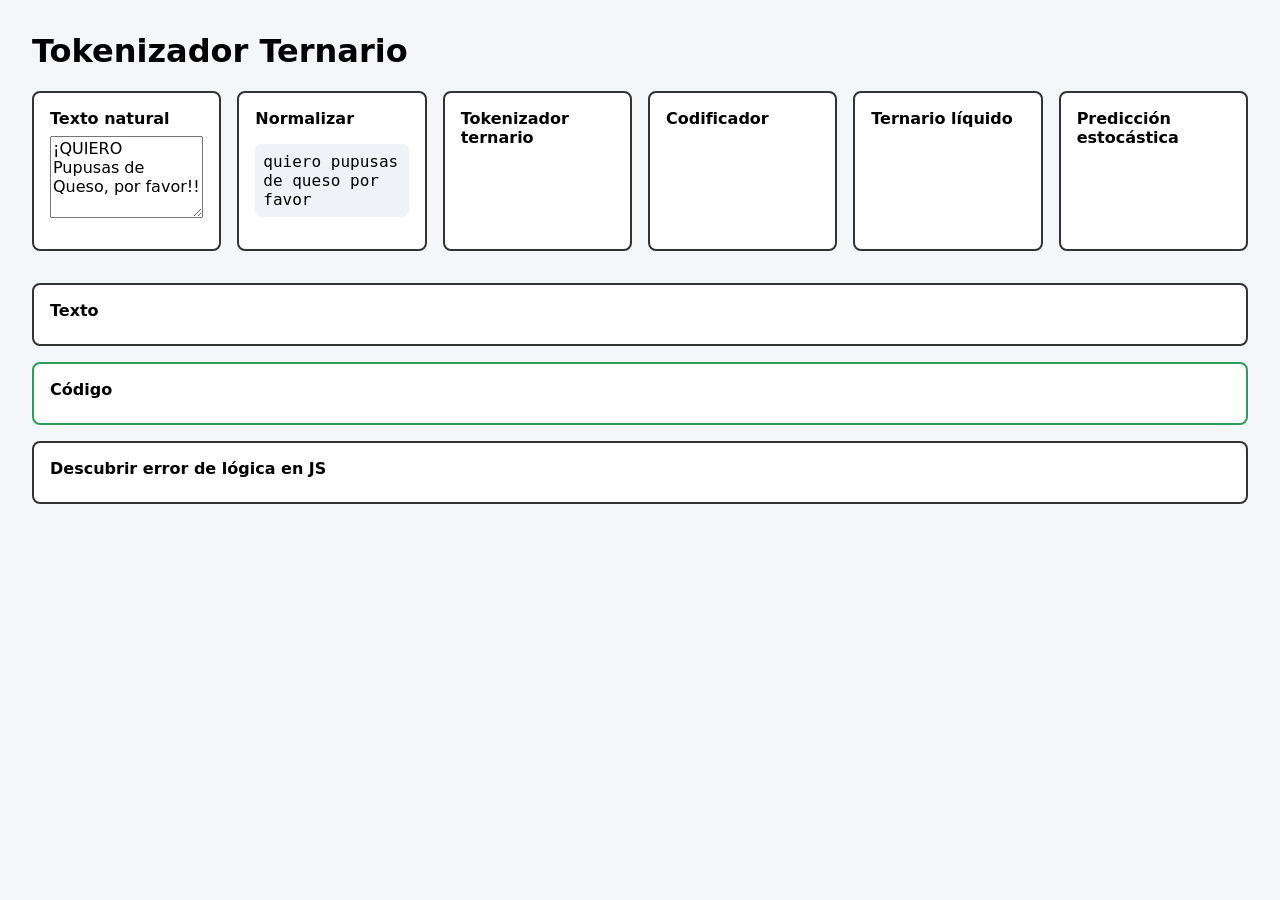
==== index.html @ 755c5a3f "✨ Add text normalization station" ====
<!DOCTYPE html>
<html lang="es">
<head>
  <meta charset="UTF-8">
  <meta name="viewport" content="width=device-width, initial-scale=1.0">
  <title>Tokenizador Ternario</title>
  <link rel="stylesheet" href="css/estilos.css">
</head>
<body>
  <h1>Tokenizador Ternario</h1>

  <!-- Línea de producción: cada div es una estación del tablero -->
  <main class="pipeline">
    <div class="estacion uno"    id="texto-natural">
      <h2>Texto natural</h2>
      <textarea id="entrada" rows="4" placeholder="Escribe una frase...">¡QUIERO   Pupusas de Queso, por favor!!</textarea>
    </div>
    <div class="estacion dos"    id="normalizar">
      <h2>Normalizar</h2>
      <p class="resultado"></p>
    </div>
    <div class="estacion tres"   id="tokenizador"><h2>Tokenizador ternario</h2></div>
    <div class="estacion cuatro" id="codificador"><h2>Codificador</h2></div>
    <div class="estacion cinco"  id="ternario-liquido"><h2>Ternario líquido</h2></div>
    <div class="estacion seis"   id="prediccion"><h2>Predicción estocástica</h2></div>
  </main>

  <!-- Panel de salida: texto y código -->
  <section class="salida">
    <div id="salida-texto"><h2>Texto</h2></div>
    <div id="salida-codigo"><h2>Código</h2></div>
    <div id="errores-js"><h2>Descubrir error de lógica en JS</h2></div>
  </section>

  <script type="module" src="js/main.js"></script>
</body>
</html>
---- css/estilos.css ----
/* Estilos básicos. Los iremos mejorando clase por clase. */
body { font-family: system-ui, sans-serif; margin: 2rem; background: #f5f6fa; }
.pipeline { display: flex; gap: 1rem; flex-wrap: wrap; }
.estacion { flex: 1 1 150px; min-height: 120px; padding: 1rem; background: #fff; border: 2px solid #333; border-radius: 8px; }
.estacion h2, .salida h2 { font-size: 1rem; margin: 0 0 .5rem; }
.salida { display: grid; gap: 1rem; margin-top: 2rem; }
.salida > div { padding: 1rem; background: #fff; border: 2px solid #333; border-radius: 8px; }
#salida-codigo { border-color: #2e9d5b; }
textarea { width: 100%; box-sizing: border-box; font: inherit; resize: vertical; }
.resultado { font-family: ui-monospace, monospace; background: #f0f2f7; padding: .5rem; border-radius: 6px; min-height: 1.5rem; word-break: break-word; }
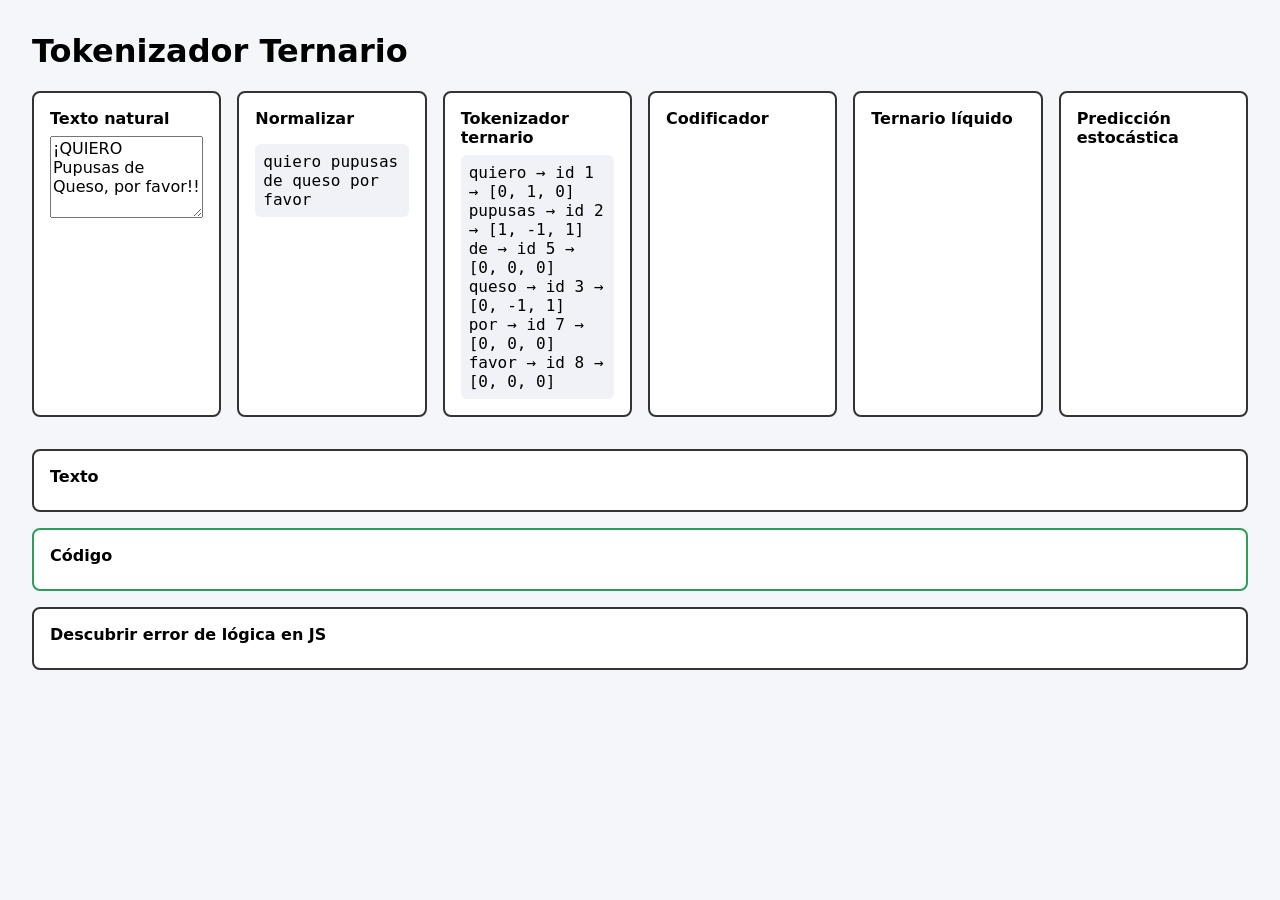
==== commit 8a5226d3: "✨ Agregar tokenizador ternario y unir palabras con y sin diéresis" ====
--- a/index.html
+++ b/index.html
@@ -19,7 +19,10 @@
       <h2>Normalizar</h2>
       <p class="resultado"></p>
     </div>
-    <div class="estacion tres"   id="tokenizador"><h2>Tokenizador ternario</h2></div>
+    <div class="estacion tres"   id="tokenizador">
+      <h2>Tokenizador ternario</h2>
+      <ul class="resultado"></ul>
+    </div>
     <div class="estacion cuatro" id="codificador"><h2>Codificador</h2></div>
     <div class="estacion cinco"  id="ternario-liquido"><h2>Ternario líquido</h2></div>
     <div class="estacion seis"   id="prediccion"><h2>Predicción estocástica</h2></div>
--- a/css/estilos.css
+++ b/css/estilos.css
@@ -8,3 +8,5 @@
 #salida-codigo { border-color: #2e9d5b; }
 textarea { width: 100%; box-sizing: border-box; font: inherit; resize: vertical; }
 .resultado { font-family: ui-monospace, monospace; background: #f0f2f7; padding: .5rem; border-radius: 6px; min-height: 1.5rem; word-break: break-word; }
+
+#tokenizador .resultado { list-style: none; margin: 0; }
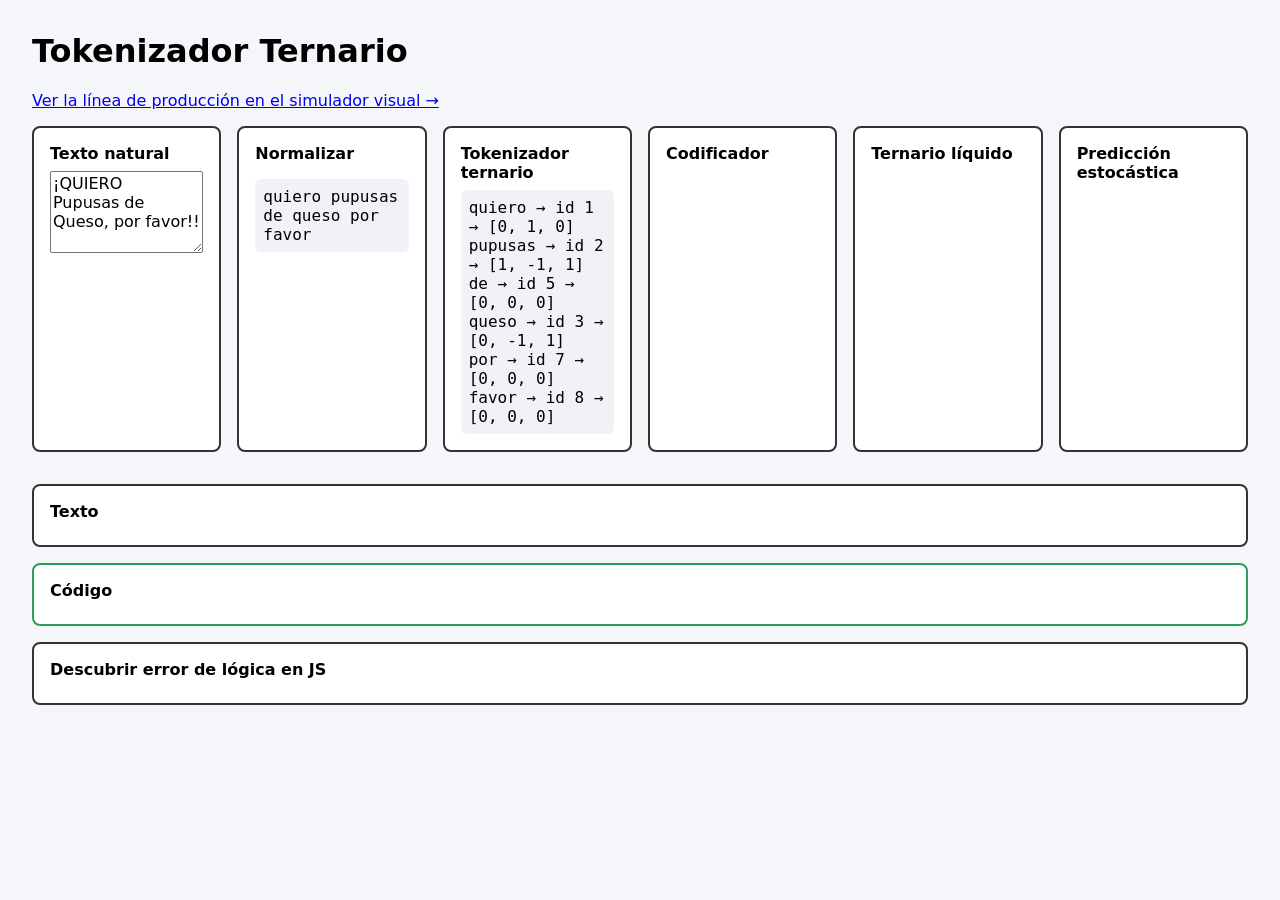
==== commit 5edb8b4f: "✨ Integrar simulador visual NeuroFlow con las estaciones de normalizar y tokenizar" ====
--- a/index.html
+++ b/index.html
@@ -8,6 +8,7 @@
 </head>
 <body>
   <h1>Tokenizador Ternario</h1>
+  <p><a href="simulador.html">Ver la línea de producción en el simulador visual →</a></p>
 
   <!-- Línea de producción: cada div es una estación del tablero -->
   <main class="pipeline">
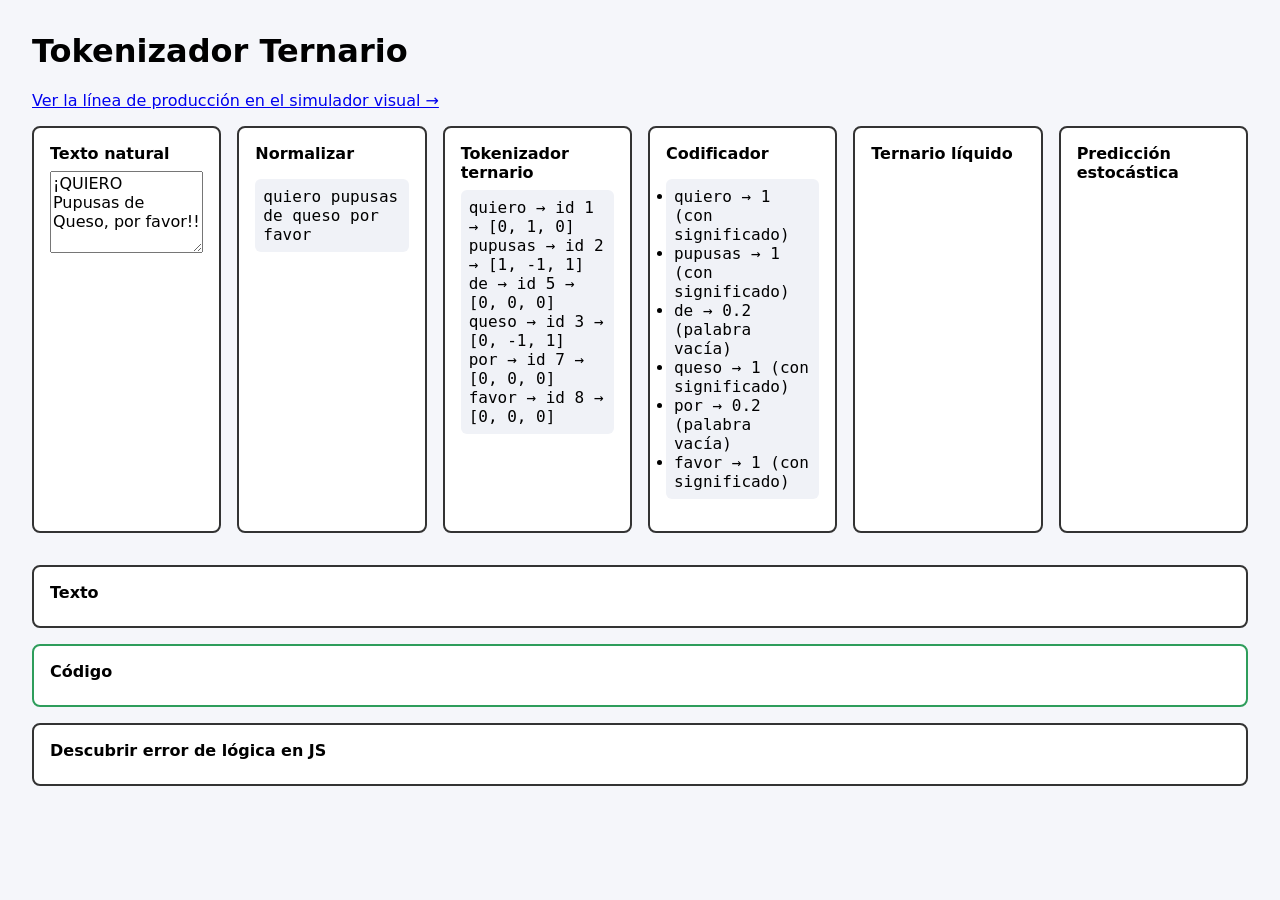
==== commit 5b9d1c3c: "✨ Agregar codificador con pesos y castigo a palabras vacías y repetidas" ====
--- a/index.html
+++ b/index.html
@@ -24,7 +24,10 @@
       <h2>Tokenizador ternario</h2>
       <ul class="resultado"></ul>
     </div>
-    <div class="estacion cuatro" id="codificador"><h2>Codificador</h2></div>
+    <div class="estacion cuatro" id="codificador">
+      <h2>Codificador</h2>
+      <ul class="resultado"></ul>
+    </div>
     <div class="estacion cinco"  id="ternario-liquido"><h2>Ternario líquido</h2></div>
     <div class="estacion seis"   id="prediccion"><h2>Predicción estocástica</h2></div>
   </main>
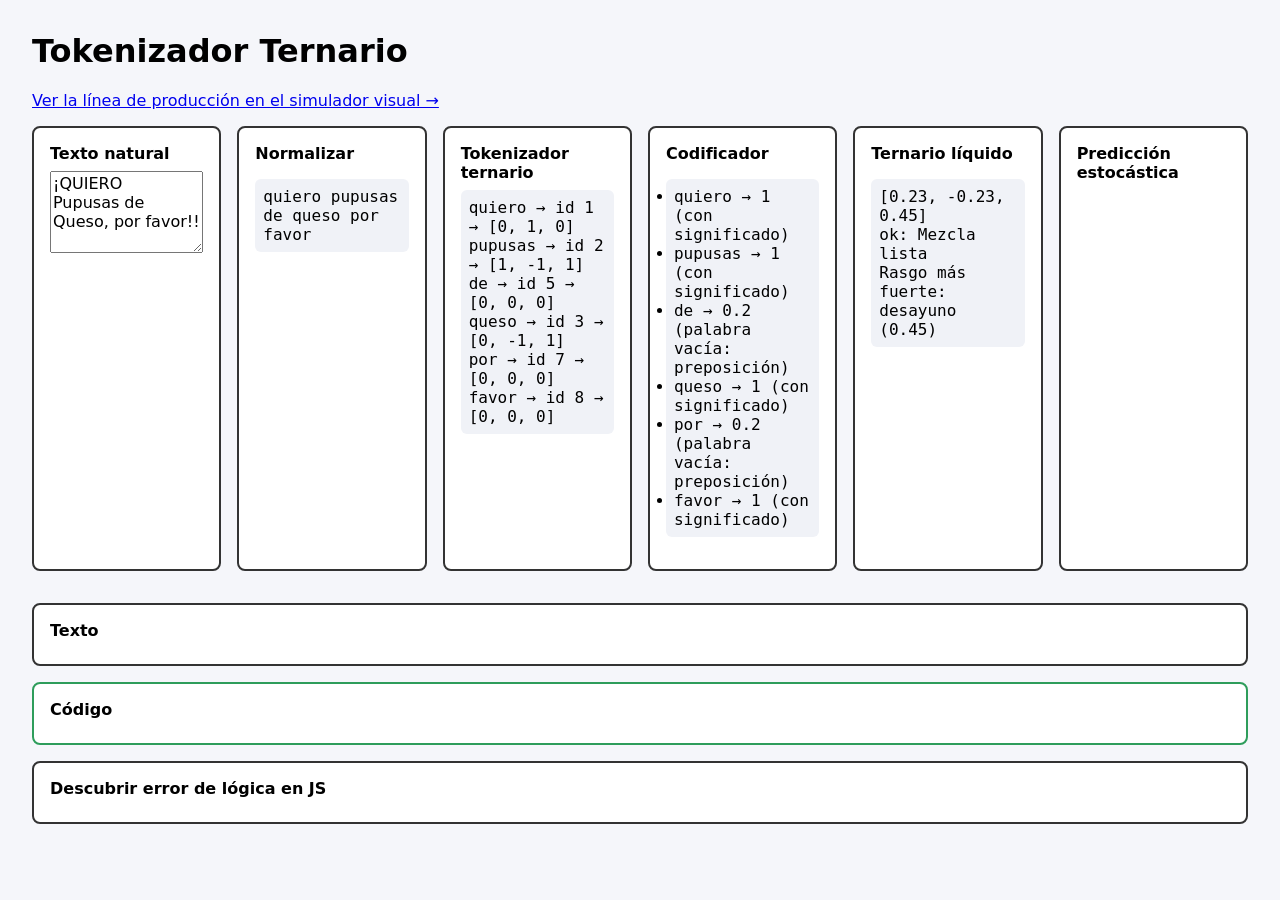
==== commit 96f73469: "✨ Completar estación del ternario líquido en el tablero y el simulador" ====
--- a/index.html
+++ b/index.html
@@ -28,7 +28,10 @@
       <h2>Codificador</h2>
       <ul class="resultado"></ul>
     </div>
-    <div class="estacion cinco"  id="ternario-liquido"><h2>Ternario líquido</h2></div>
+    <div class="estacion cinco"  id="ternario-liquido">
+      <h2>Ternario líquido</h2>
+      <p class="resultado"></p>
+    </div>
     <div class="estacion seis"   id="prediccion"><h2>Predicción estocástica</h2></div>
   </main>
 
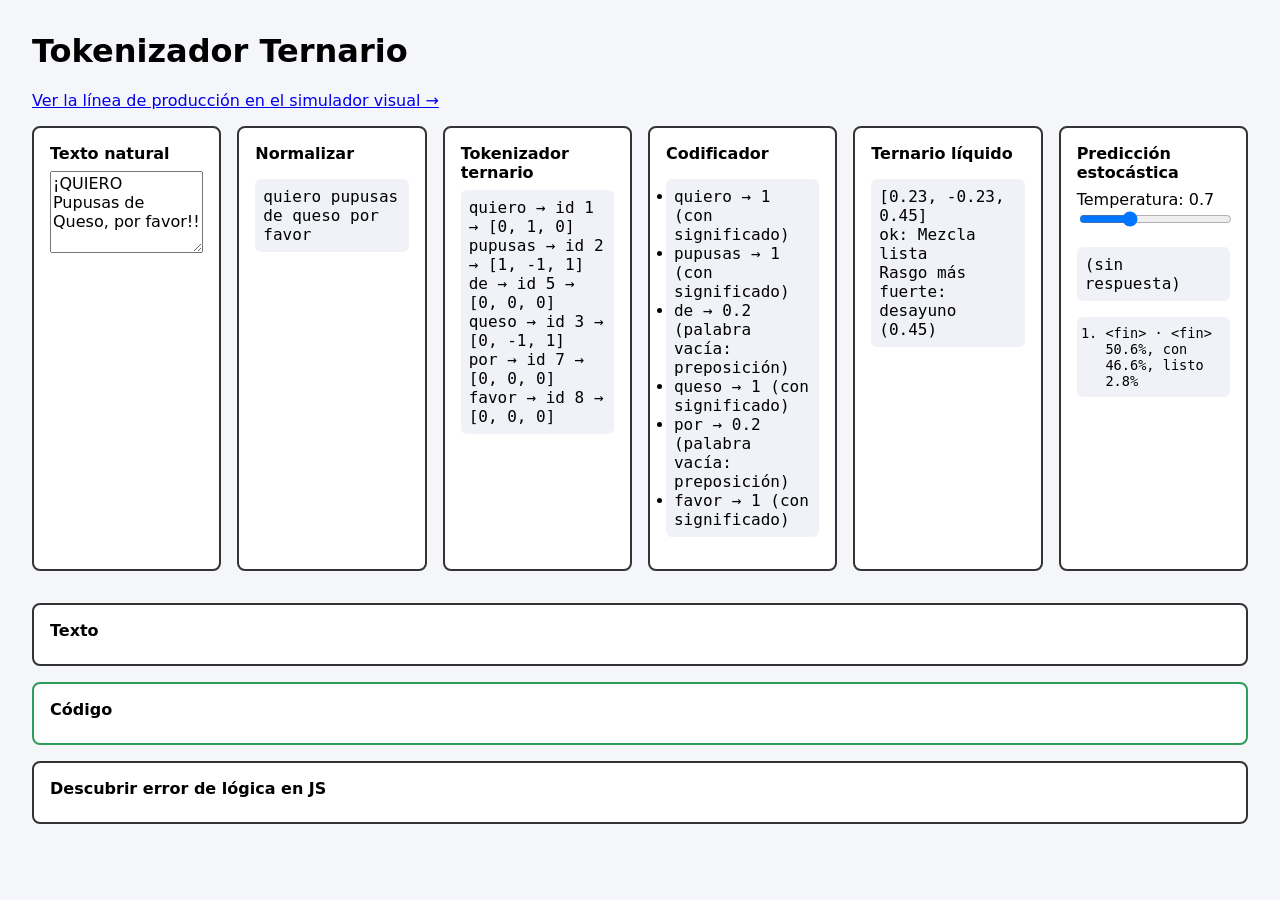
==== commit f90078d5: "✨ Agregar red neuronal con softmax, temperatura y entrenamiento" ====
--- a/index.html
+++ b/index.html
@@ -32,7 +32,14 @@
       <h2>Ternario líquido</h2>
       <p class="resultado"></p>
     </div>
-    <div class="estacion seis"   id="prediccion"><h2>Predicción estocástica</h2></div>
+    <div class="estacion seis"   id="prediccion">
+      <h2>Predicción estocástica</h2>
+      <label>Temperatura: <output id="valor-temperatura">0.7</output>
+        <input id="temperatura" type="range" min="0.1" max="2" step="0.1" value="0.7">
+      </label>
+      <p class="resultado texto-generado"></p>
+      <ol class="resultado pasos"></ol>
+    </div>
   </main>
 
   <!-- Panel de salida: texto y código -->
--- a/css/estilos.css
+++ b/css/estilos.css
@@ -1,4 +1,4 @@
-/* Estilos básicos. Los iremos mejorando clase por clase. */
+/* Estilos básicos del tablero. */
 body { font-family: system-ui, sans-serif; margin: 2rem; background: #f5f6fa; }
 .pipeline { display: flex; gap: 1rem; flex-wrap: wrap; }
 .estacion { flex: 1 1 150px; min-height: 120px; padding: 1rem; background: #fff; border: 2px solid #333; border-radius: 8px; }
@@ -10,3 +10,6 @@
 .resultado { font-family: ui-monospace, monospace; background: #f0f2f7; padding: .5rem; border-radius: 6px; min-height: 1.5rem; word-break: break-word; }
 
 #tokenizador .resultado { list-style: none; margin: 0; }
+#prediccion label { display: block; margin-bottom: .5rem; }
+#prediccion input[type=range] { width: 100%; }
+#prediccion .pasos { margin: .5rem 0 0; padding-left: 1.8rem; font-size: .85rem; }
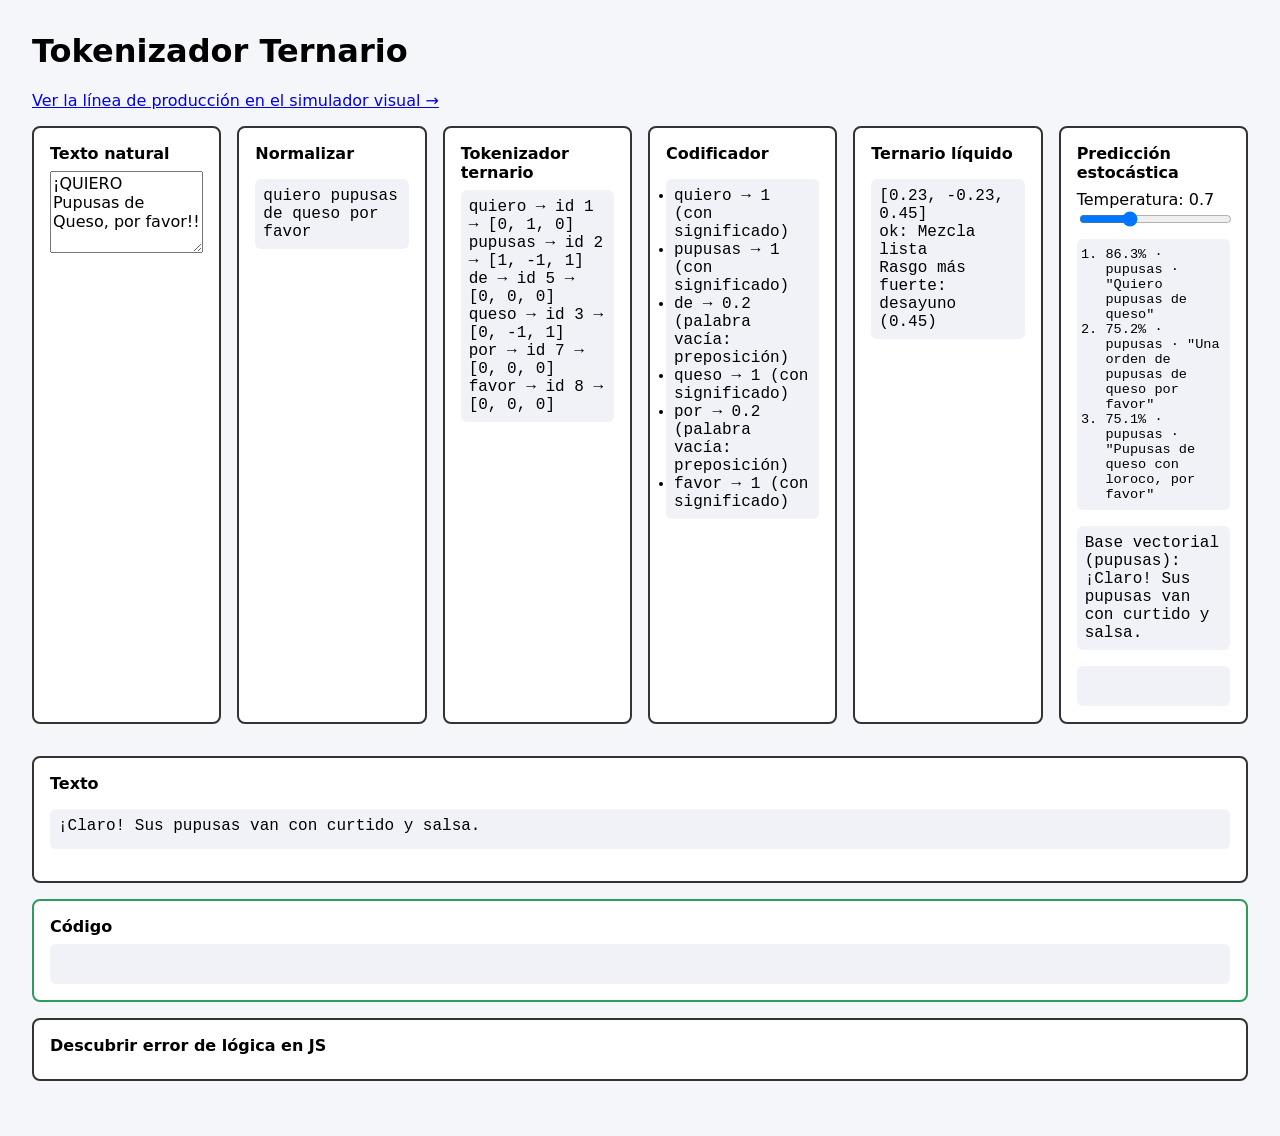
==== commit 096b36c9: "✨ Agregar base de datos vectorial con búsqueda por similitud coseno" ====
--- a/index.html
+++ b/index.html
@@ -37,6 +37,7 @@
       <label>Temperatura: <output id="valor-temperatura">0.7</output>
         <input id="temperatura" type="range" min="0.1" max="2" step="0.1" value="0.7">
       </label>
+      <ol class="resultado busqueda"></ol>
       <p class="resultado texto-generado"></p>
       <ol class="resultado pasos"></ol>
     </div>
@@ -44,8 +45,8 @@
 
   <!-- Panel de salida: texto y código -->
   <section class="salida">
-    <div id="salida-texto"><h2>Texto</h2></div>
-    <div id="salida-codigo"><h2>Código</h2></div>
+    <div id="salida-texto"><h2>Texto</h2><p class="resultado"></p></div>
+    <div id="salida-codigo"><h2>Código</h2><pre class="resultado"><code></code></pre></div>
     <div id="errores-js"><h2>Descubrir error de lógica en JS</h2></div>
   </section>
 
--- a/css/estilos.css
+++ b/css/estilos.css
@@ -12,4 +12,6 @@
 #tokenizador .resultado { list-style: none; margin: 0; }
 #prediccion label { display: block; margin-bottom: .5rem; }
 #prediccion input[type=range] { width: 100%; }
+#prediccion .busqueda { margin: 0 0 .5rem; padding-left: 1.8rem; font-size: .85rem; }
+#salida-codigo pre { white-space: pre-wrap; margin: 0; }
 #prediccion .pasos { margin: .5rem 0 0; padding-left: 1.8rem; font-size: .85rem; }
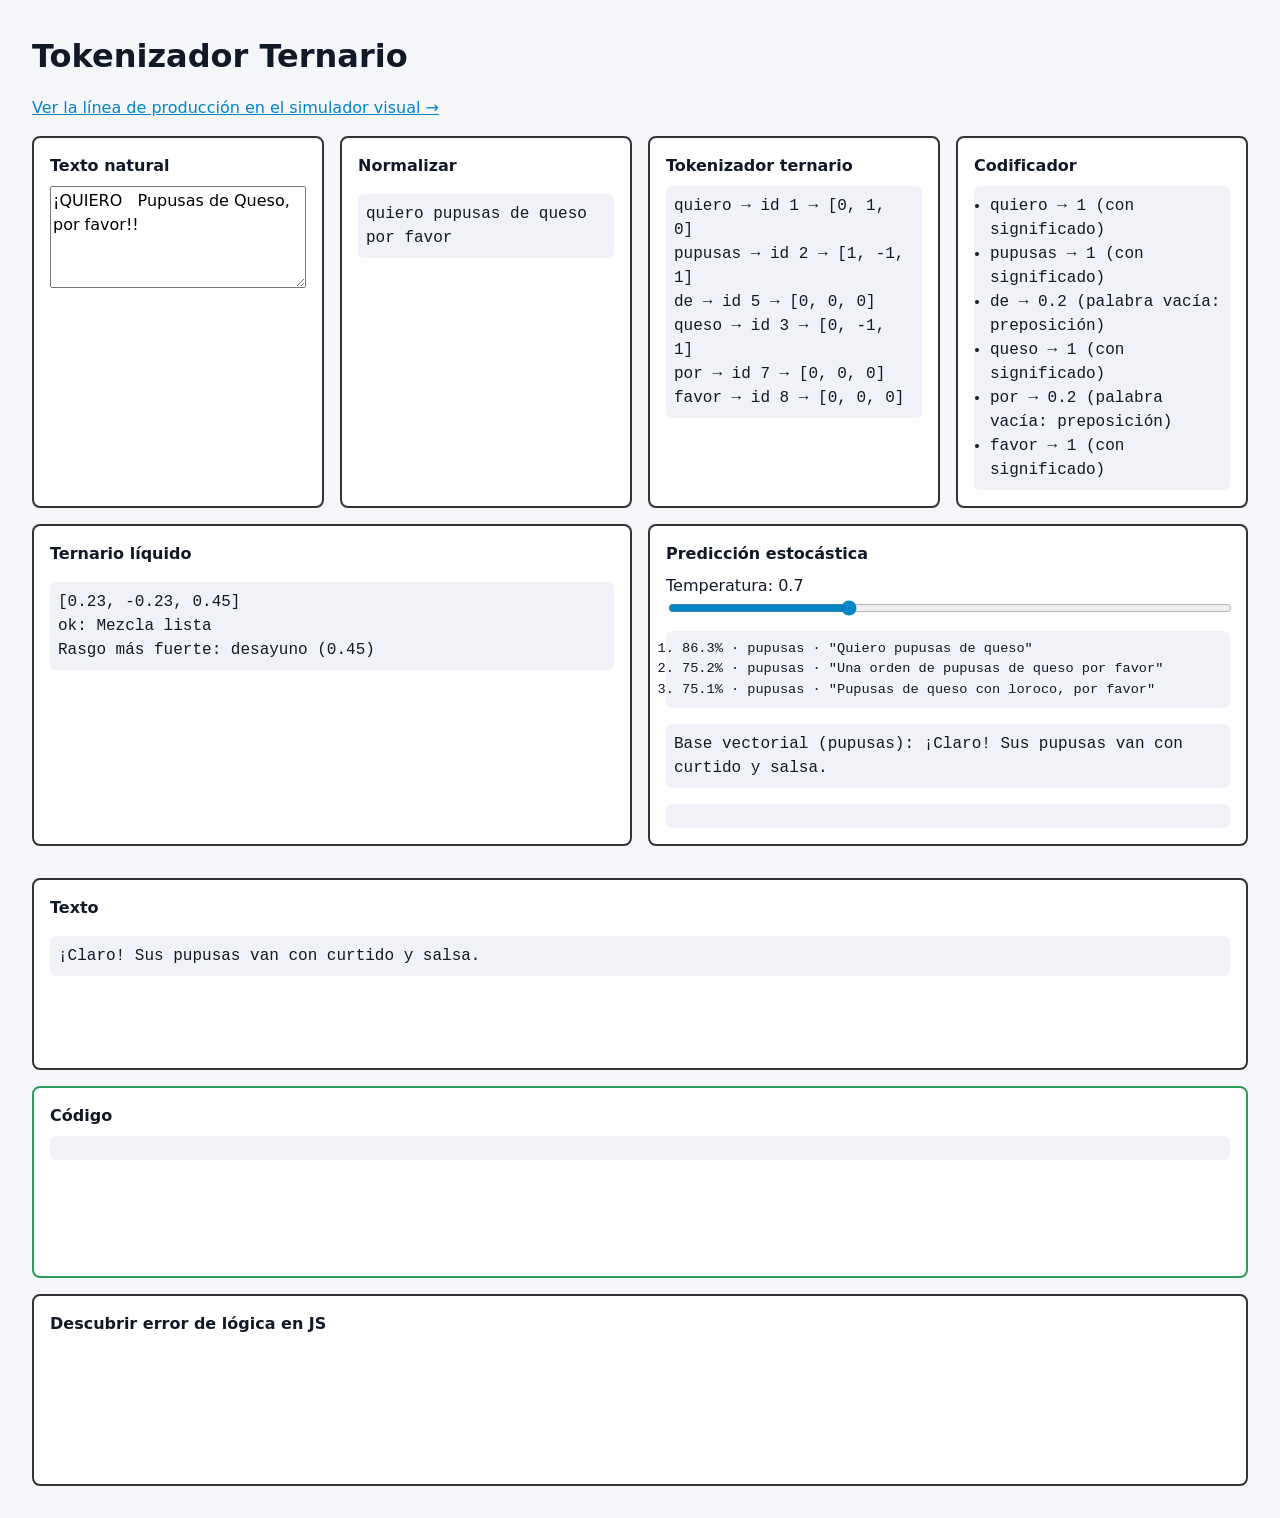
==== commit af6d3eec: "♻️ Refactorizar estilos a BEM con tokens y agregar skill css-bem-estandar" ====
--- a/index.html
+++ b/index.html
@@ -6,48 +6,46 @@
   <title>Tokenizador Ternario</title>
   <link rel="stylesheet" href="css/estilos.css">
 </head>
-<body>
-  <h1>Tokenizador Ternario</h1>
-  <p><a href="simulador.html">Ver la línea de producción en el simulador visual →</a></p>
+<body class="board-page" data-theme="light">
+  <h1 class="board-page__title">Tokenizador Ternario</h1>
+  <p><a class="board-page__link" href="simulador.html">Ver la línea de producción en el simulador visual →</a></p>
 
-  <!-- Línea de producción: cada div es una estación del tablero -->
   <main class="pipeline">
-    <div class="estacion uno"    id="texto-natural">
-      <h2>Texto natural</h2>
-      <textarea id="entrada" rows="4" placeholder="Escribe una frase...">¡QUIERO   Pupusas de Queso, por favor!!</textarea>
+    <div class="pipeline__station" id="texto-natural">
+      <h2 class="pipeline__title">Texto natural</h2>
+      <textarea class="pipeline__input" id="entrada" rows="4" placeholder="Escribe una frase...">¡QUIERO   Pupusas de Queso, por favor!!</textarea>
     </div>
-    <div class="estacion dos"    id="normalizar">
-      <h2>Normalizar</h2>
-      <p class="resultado"></p>
+    <div class="pipeline__station" id="normalizar">
+      <h2 class="pipeline__title">Normalizar</h2>
+      <p class="output"></p>
     </div>
-    <div class="estacion tres"   id="tokenizador">
-      <h2>Tokenizador ternario</h2>
-      <ul class="resultado"></ul>
+    <div class="pipeline__station" id="tokenizador">
+      <h2 class="pipeline__title">Tokenizador ternario</h2>
+      <ul class="output output--list output--plain"></ul>
     </div>
-    <div class="estacion cuatro" id="codificador">
-      <h2>Codificador</h2>
-      <ul class="resultado"></ul>
+    <div class="pipeline__station" id="codificador">
+      <h2 class="pipeline__title">Codificador</h2>
+      <ul class="output output--list"></ul>
     </div>
-    <div class="estacion cinco"  id="ternario-liquido">
-      <h2>Ternario líquido</h2>
-      <p class="resultado"></p>
+    <div class="pipeline__station" id="ternario-liquido">
+      <h2 class="pipeline__title">Ternario líquido</h2>
+      <p class="output"></p>
     </div>
-    <div class="estacion seis"   id="prediccion">
-      <h2>Predicción estocástica</h2>
-      <label>Temperatura: <output id="valor-temperatura">0.7</output>
-        <input id="temperatura" type="range" min="0.1" max="2" step="0.1" value="0.7">
+    <div class="pipeline__station" id="prediccion">
+      <h2 class="pipeline__title">Predicción estocástica</h2>
+      <label class="pipeline__control">Temperatura: <output id="valor-temperatura">0.7</output>
+        <input class="pipeline__input" id="temperatura" type="range" min="0.1" max="2" step="0.1" value="0.7">
       </label>
-      <ol class="resultado busqueda"></ol>
-      <p class="resultado texto-generado"></p>
-      <ol class="resultado pasos"></ol>
+      <ol class="output output--list output--search"></ol>
+      <p class="output output--generated"></p>
+      <ol class="output output--list output--steps"></ol>
     </div>
   </main>
 
-  <!-- Panel de salida: texto y código -->
-  <section class="salida">
-    <div id="salida-texto"><h2>Texto</h2><p class="resultado"></p></div>
-    <div id="salida-codigo"><h2>Código</h2><pre class="resultado"><code></code></pre></div>
-    <div id="errores-js"><h2>Descubrir error de lógica en JS</h2></div>
+  <section class="result-panels">
+    <div class="result-panels__panel" id="salida-texto"><h2 class="result-panels__title">Texto</h2><p class="output"></p></div>
+    <div class="result-panels__panel result-panels__panel--code" id="salida-codigo"><h2 class="result-panels__title">Código</h2><pre class="output output--code"><code class="output__code"></code></pre></div>
+    <div class="result-panels__panel" id="errores-js"><h2 class="result-panels__title">Descubrir error de lógica en JS</h2></div>
   </section>
 
   <script type="module" src="js/main.js"></script>
--- a/css/estilos.css
+++ b/css/estilos.css
@@ -1,17 +1,235 @@
-/* Estilos básicos del tablero. */
-body { font-family: system-ui, sans-serif; margin: 2rem; background: #f5f6fa; }
-.pipeline { display: flex; gap: 1rem; flex-wrap: wrap; }
-.estacion { flex: 1 1 150px; min-height: 120px; padding: 1rem; background: #fff; border: 2px solid #333; border-radius: 8px; }
-.estacion h2, .salida h2 { font-size: 1rem; margin: 0 0 .5rem; }
-.salida { display: grid; gap: 1rem; margin-top: 2rem; }
-.salida > div { padding: 1rem; background: #fff; border: 2px solid #333; border-radius: 8px; }
-#salida-codigo { border-color: #2e9d5b; }
-textarea { width: 100%; box-sizing: border-box; font: inherit; resize: vertical; }
-.resultado { font-family: ui-monospace, monospace; background: #f0f2f7; padding: .5rem; border-radius: 6px; min-height: 1.5rem; word-break: break-word; }
-
-#tokenizador .resultado { list-style: none; margin: 0; }
-#prediccion label { display: block; margin-bottom: .5rem; }
-#prediccion input[type=range] { width: 100%; }
-#prediccion .busqueda { margin: 0 0 .5rem; padding-left: 1.8rem; font-size: .85rem; }
-#salida-codigo pre { white-space: pre-wrap; margin: 0; }
-#prediccion .pasos { margin: .5rem 0 0; padding-left: 1.8rem; font-size: .85rem; }
+/* Tokens compartidos, reset y bloques del tablero claro. */
+
+:root {
+  --gray-0: #fff;
+  --gray-50: #f5f6fa;
+  --gray-100: #f0f2f7;
+  --gray-700: #333;
+  --gray-900: #111827;
+  --blue-500: #38bdf8;
+  --blue-700: #0284c7;
+  --green-500: #2e9d5b;
+  --red-500: #f87171;
+  --color-bg: var(--gray-50);
+  --color-surface: var(--gray-0);
+  --color-surface-muted: var(--gray-100);
+  --color-text: var(--gray-900);
+  --color-text-muted: #64748b;
+  --color-primary: var(--blue-700);
+  --color-border: var(--gray-700);
+  --color-success: var(--green-500);
+  --color-danger: var(--red-500);
+  --font-family-base: system-ui, sans-serif;
+  --font-family-mono: ui-monospace, monospace;
+  --font-size-sm: 0.85rem;
+  --font-size-md: 1rem;
+  --font-size-lg: 1.25rem;
+  --font-weight-regular: 400;
+  --font-weight-bold: 700;
+  --line-height-base: 1.5;
+  --space-xs: 0.5rem;
+  --space-sm: 1rem;
+  --space-md: 2rem;
+  --space-lg: 3rem;
+  --border-width: 2px;
+  --border: var(--border-width) solid var(--color-border);
+  --radius-sm: 0.375rem;
+  --radius-md: 0.5rem;
+  --shadow-focus: 0 0 0 0.2rem rgb(56 189 248 / 35%);
+  --transition-fast: 150ms;
+  --ease-standard: ease;
+}
+
+[data-theme="dark"] {
+  --color-bg: #05070d;
+  --color-surface: #0a0f1a;
+  --color-surface-muted: #0f1523;
+  --color-text: #e6edf7;
+  --color-text-muted: #94a3b8;
+  --color-primary: var(--blue-500);
+  --color-border: #1e293b;
+  --color-panel: #0a0f1a;
+  --color-panel-raised: #151d2e;
+  --color-border-strong: #26344a;
+  --color-accent: #38bdf8;
+  --color-accent-alt: #22d3ee;
+  --color-success-bright: #4ade80;
+  --color-warning: #fbbf24;
+  --color-danger-soft: #fca5a5;
+  --shadow-panel: 0 1.8rem 5rem -1.2rem rgb(0 0 0 / 85%);
+  --color-on-accent: #04121e;
+  --color-overlay: rgb(8 13 22 / 82%);
+  --color-overlay-strong: rgb(10 15 26 / 95%);
+  --color-danger-bg: rgb(239 68 68 / 9%);
+  --color-danger-border: rgb(239 68 68 / 32%);
+  --color-danger-hover: rgb(239 68 68 / 20%);
+  --color-stats-bg: rgb(15 21 35 / 80%);
+}
+
+@media (prefers-color-scheme: dark) {
+  :root {
+    --color-bg: #05070d;
+    --color-surface: #0a0f1a;
+    --color-surface-muted: #0f1523;
+    --color-text: #e6edf7;
+    --color-text-muted: #94a3b8;
+    --color-primary: var(--blue-500);
+    --color-border: #1e293b;
+  }
+}
+
+*,
+*::before,
+*::after {
+  box-sizing: border-box;
+}
+
+html,
+body {
+  min-height: 100%;
+  margin: 0;
+}
+
+body {
+  background: var(--color-bg);
+  color: var(--color-text);
+  font-family: var(--font-family-base);
+  line-height: var(--line-height-base);
+}
+
+button,
+input,
+select,
+textarea {
+  font: inherit;
+}
+
+button,
+a,
+input,
+select,
+textarea {
+  accent-color: var(--color-primary);
+}
+
+:where(button, a, input, select, textarea):focus-visible {
+  outline: 0.2rem solid var(--color-primary);
+  outline-offset: 0.2rem;
+  box-shadow: var(--shadow-focus);
+}
+
+img,
+svg,
+video {
+  display: block;
+  max-width: 100%;
+}
+
+.board-page {
+  padding: var(--space-md);
+}
+
+.board-page__title {
+  margin-block: 0 var(--space-xs);
+}
+
+.board-page__link {
+  color: var(--color-primary);
+}
+
+.pipeline {
+  display: flex;
+  flex-wrap: wrap;
+  gap: var(--space-sm);
+}
+
+.pipeline__station,
+.result-panels__panel {
+  flex: 1 1 15rem;
+  min-height: 12rem;
+  padding: var(--space-sm);
+  background: var(--color-surface);
+  border: var(--border);
+  border-radius: var(--radius-md);
+}
+
+.pipeline__title,
+.result-panels__title {
+  margin: 0 0 var(--space-xs);
+  font-size: var(--font-size-md);
+}
+
+.pipeline__control {
+  display: block;
+  margin-block-end: var(--space-xs);
+}
+
+.pipeline__input {
+  width: 100%;
+}
+
+.output {
+  min-height: 1.5rem;
+  padding: var(--space-xs);
+  overflow-wrap: anywhere;
+  background: var(--color-surface-muted);
+  border-radius: var(--radius-sm);
+  font-family: var(--font-family-mono);
+}
+
+.output--list {
+  margin: 0;
+  padding-inline-start: var(--space-sm);
+}
+
+.output--plain {
+  padding-inline-start: var(--space-xs);
+  list-style: none;
+}
+
+.output--search,
+.output--steps {
+  margin-block-start: var(--space-xs);
+  font-size: var(--font-size-sm);
+}
+
+.output--search {
+  margin-block-end: var(--space-xs);
+}
+
+.output--code {
+  margin: 0;
+  white-space: pre-wrap;
+}
+
+.result-panels {
+  display: grid;
+  gap: var(--space-sm);
+  margin-block-start: var(--space-md);
+}
+
+.result-panels__panel--code {
+  border-color: var(--color-success);
+}
+
+.sr-only {
+  position: absolute;
+  width: 0.1rem;
+  height: 0.1rem;
+  padding: 0;
+  overflow: hidden;
+  clip: rect(0, 0, 0, 0);
+  white-space: nowrap;
+  border: 0;
+}
+
+@media (prefers-reduced-motion: reduce) {
+  *,
+  *::before,
+  *::after {
+    scroll-behavior: auto;
+    transition-duration: 0.01ms;
+    animation-duration: 0.01ms;
+    animation-iteration-count: 1;
+  }
+}
